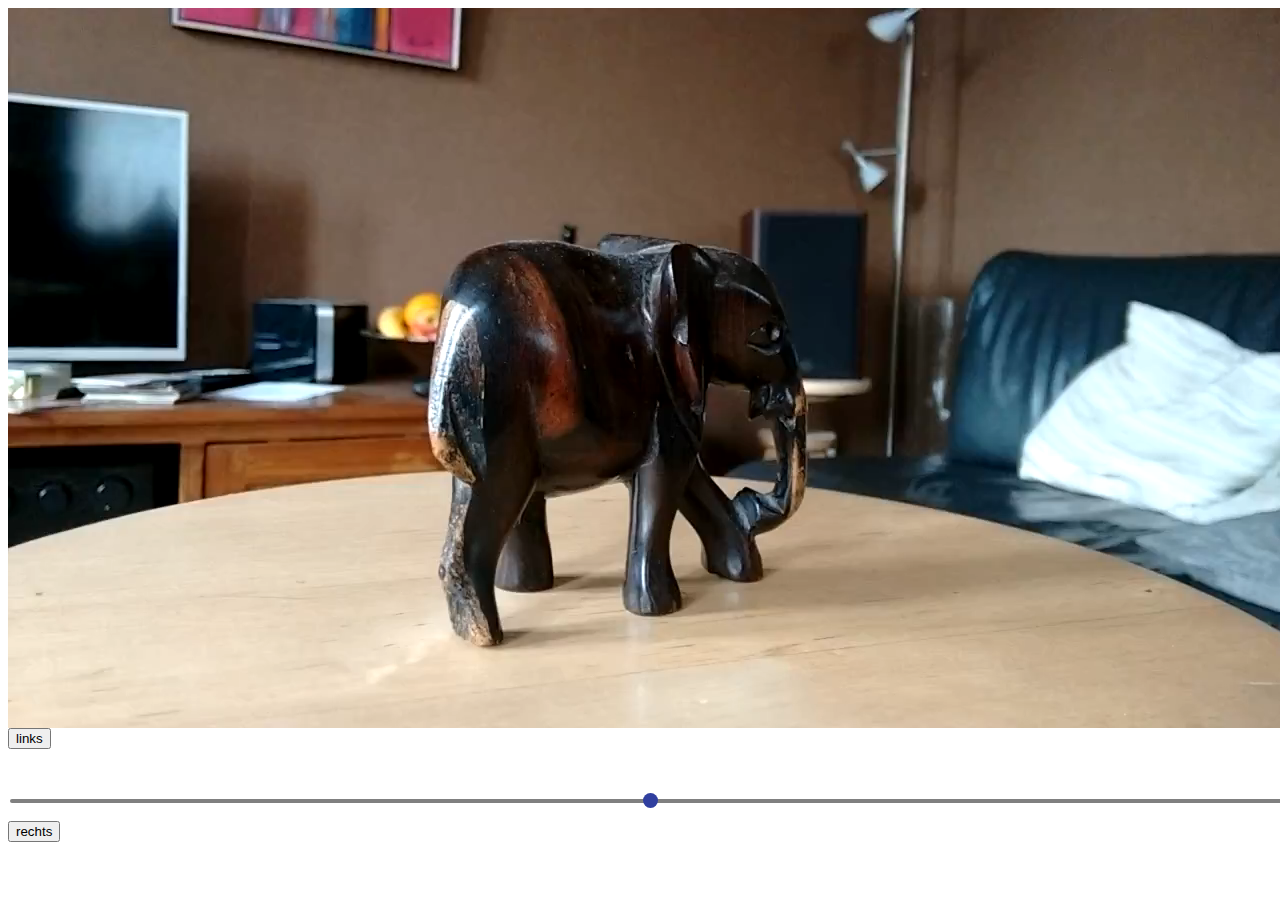
==== 360/index.html @ c3f6b478 "adding 360 concept" ====
<html>
<head>
  <script src="https://ajax.googleapis.com/ajax/libs/jquery/2.1.3/jquery.min.js"></script>
  <link rel="stylesheet" type="text/css" href="style.css">
  <script src="function.js"></script>
</head>
<body>
  <div class="mediaplayer">
    <video controls muted autobuffer preload="true" id="v0">
      <source src=video.webm type=video/webm>
      <source src=video.ogg type=video/ogg>
      <source src=video.mp4 type=video/mp4>
    </video>
    <button id="links">links</button>
      <form oninput="seekbar.value;">
  	    <input type="range" value="50" step="1" id="seekbar" class="bar"/>
      </form>
    <button id="rechts">rechts</button>
  </div>
</body>
</html>
---- 360/style.css ----
video::-webkit-media-controls{
  display: none;
}

.bar{
  width: 1280px;
  margin-top: 50px;
  -webkit-appearance: none;
}

.bar::-webkit-slider-runnable-track{
  background: gray;
  height: 4px;
  border-radius: 4px;
  cursor: pointer;
}

.bar:focus{
  outline: none;
}

.bar:active::-webkit-slider-runnable-track{
  background: #303F9F;
}

.bar:active::-webkit-slider-thumb{
  box-shadow: 0px 0px 0px 7px rgba(100, 100, 100, 0.5);
}

.bar::-webkit-slider-thumb{
  -webkit-appearance: none;
  border: none;
  border-radius: 50%;
  height: 15px;
  width: 15px;
  background: #303F9F;
  margin-top: -6.5px;
  transition: .2s all ease-in-out;
}
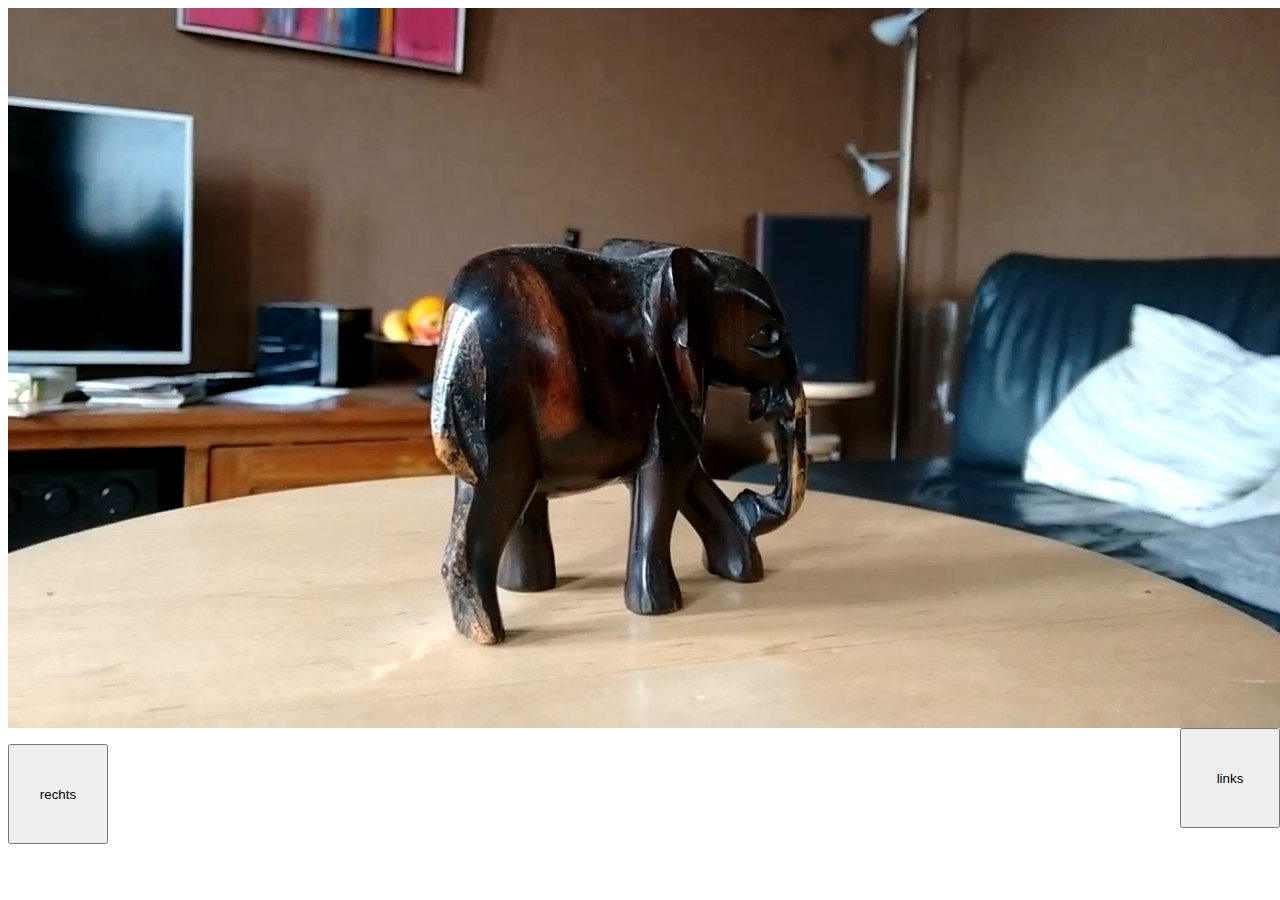
==== commit aa783486: "360 fix" ====
--- a/360/index.html
+++ b/360/index.html
@@ -6,11 +6,12 @@
 </head>
 <body>
   <div class="mediaplayer">
-    <video controls muted autobuffer preload="true" id="v0">
+    <!--<video controls muted autobuffer preload="true" id="v0">
       <source src=video.webm type=video/webm>
       <source src=video.ogg type=video/ogg>
       <source src=video.mp4 type=video/mp4>
-    </video>
+    </video>-->
+    <div id="part" style="background-image: url(1.jpg);"></div>
     <button id="links">links</button>
       <form oninput="seekbar.value;">
   	    <input type="range" value="50" step="1" id="seekbar" class="bar"/>
--- a/360/style.css
+++ b/360/style.css
@@ -3,6 +3,7 @@
 }
 
 .bar{
+  display: none;
   width: 1280px;
   margin-top: 50px;
   -webkit-appearance: none;
@@ -37,3 +38,21 @@
   margin-top: -6.5px;
   transition: .2s all ease-in-out;
 }
+
+button{
+  width: 100px;
+  height: 100px;
+  position: absolute;
+}
+
+#links{
+  //float: right;
+  right: 0;
+  //z-index: 1;
+}
+
+#part{
+  height: 720px;
+  width: 1280px;
+  background-size: contain;
+}
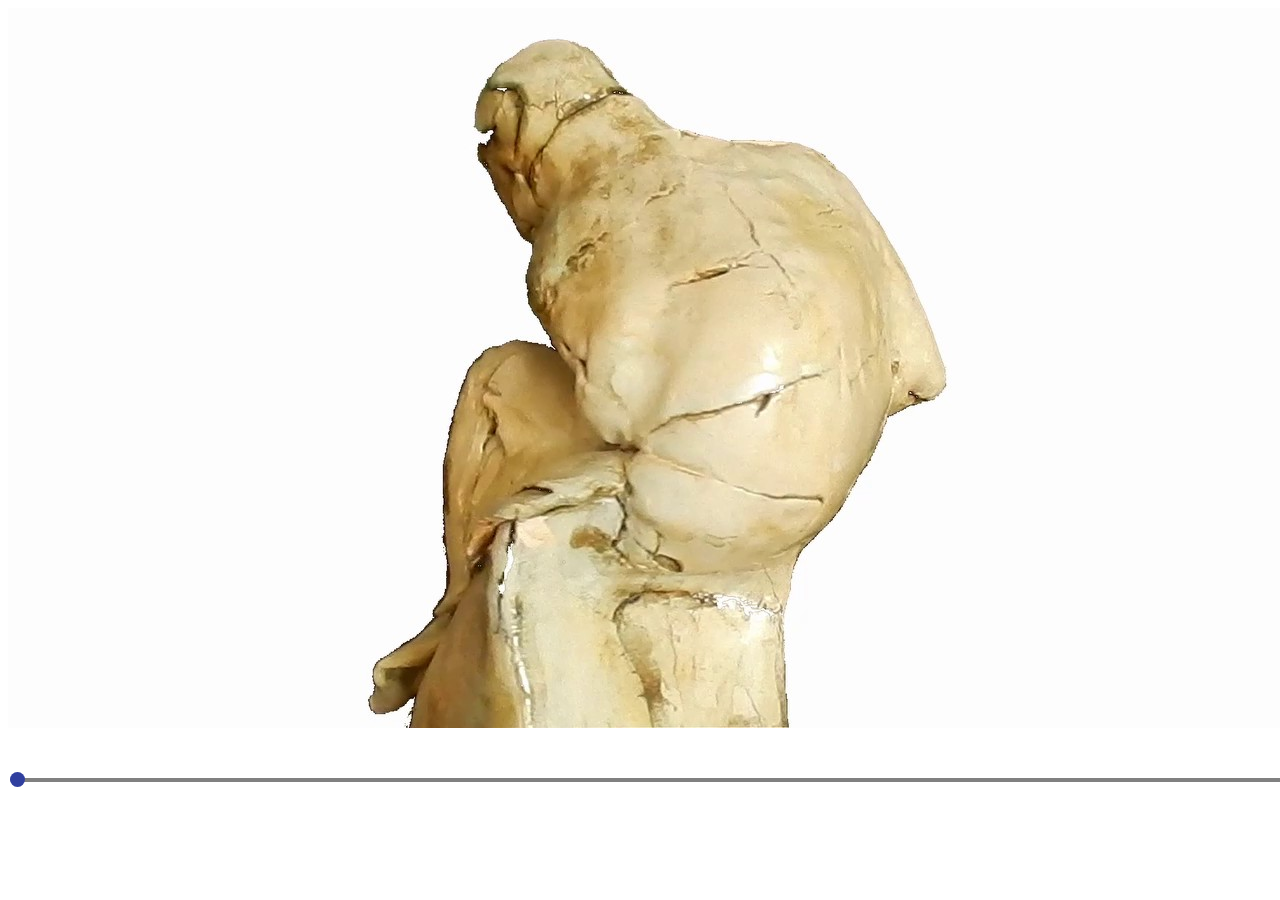
==== commit 3c7a22a0: "360 update" ====
--- a/360/index.html
+++ b/360/index.html
@@ -6,17 +6,10 @@
 </head>
 <body>
   <div class="mediaplayer">
-    <!--<video controls muted autobuffer preload="true" id="v0">
-      <source src=video.webm type=video/webm>
-      <source src=video.ogg type=video/ogg>
-      <source src=video.mp4 type=video/mp4>
-    </video>-->
-    <div id="part" style="background-image: url(1.jpg);"></div>
-    <button id="links">links</button>
+    <div id="part" style="background-image: url(0011.jpg);"></div>
       <form oninput="seekbar.value;">
-  	    <input type="range" value="50" step="1" id="seekbar" class="bar"/>
+  	    <input type="range" value="11" step="1" min="11" max="83" id="seekbar" class="bar"/>
       </form>
-    <button id="rechts">rechts</button>
   </div>
 </body>
 </html>
--- a/360/style.css
+++ b/360/style.css
@@ -3,7 +3,7 @@
 }
 
 .bar{
-  display: none;
+  //display: none;
   width: 1280px;
   margin-top: 50px;
   -webkit-appearance: none;
@@ -39,18 +39,6 @@
   transition: .2s all ease-in-out;
 }
 
-button{
-  width: 100px;
-  height: 100px;
-  position: absolute;
-}
-
-#links{
-  //float: right;
-  right: 0;
-  //z-index: 1;
-}
-
 #part{
   height: 720px;
   width: 1280px;
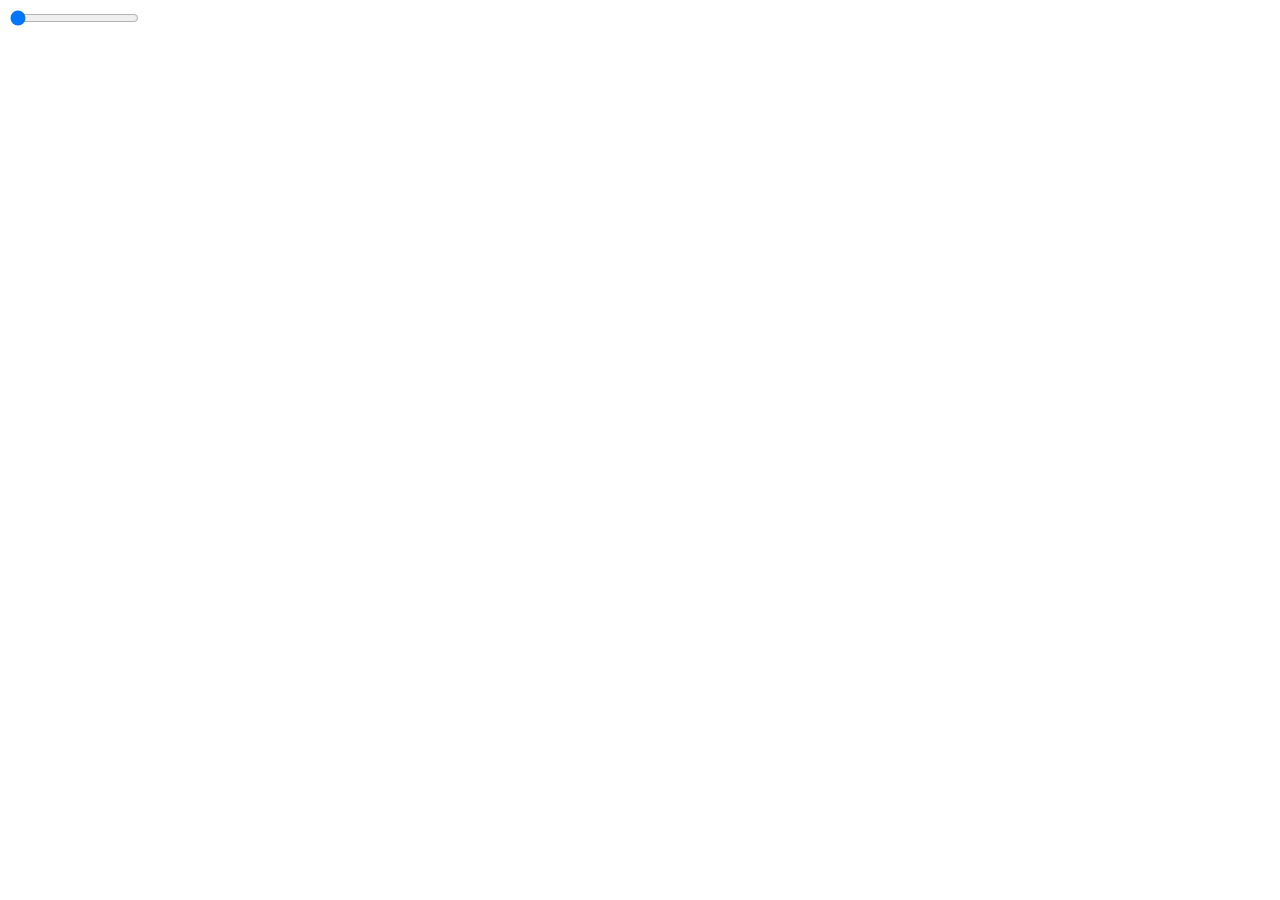
==== commit 1cbed59f: "encol toegevoegd" ====
--- a/360/index.html
+++ b/360/index.html
@@ -1,12 +1,12 @@
 <html>
 <head>
   <script src="https://ajax.googleapis.com/ajax/libs/jquery/2.1.3/jquery.min.js"></script>
-  <link rel="stylesheet" type="text/css" href="style.css">
-  <script src="function.js"></script>
+  <link rel="stylesheet" type="text/css" href="http://www.humancreature.nl/360/style.css">
+  <script src="http://www.humancreature.nl/360/function.js"></script>
 </head>
 <body>
   <div class="mediaplayer">
-    <div id="part" style="background-image: url(0011.jpg);"></div>
+    <div id="part" style="background-image: url(http://www.humancreature.nl/360/0011.jpg);"></div>
       <form oninput="seekbar.value;">
   	    <input type="range" value="11" step="1" min="11" max="83" id="seekbar" class="bar"/>
       </form>
